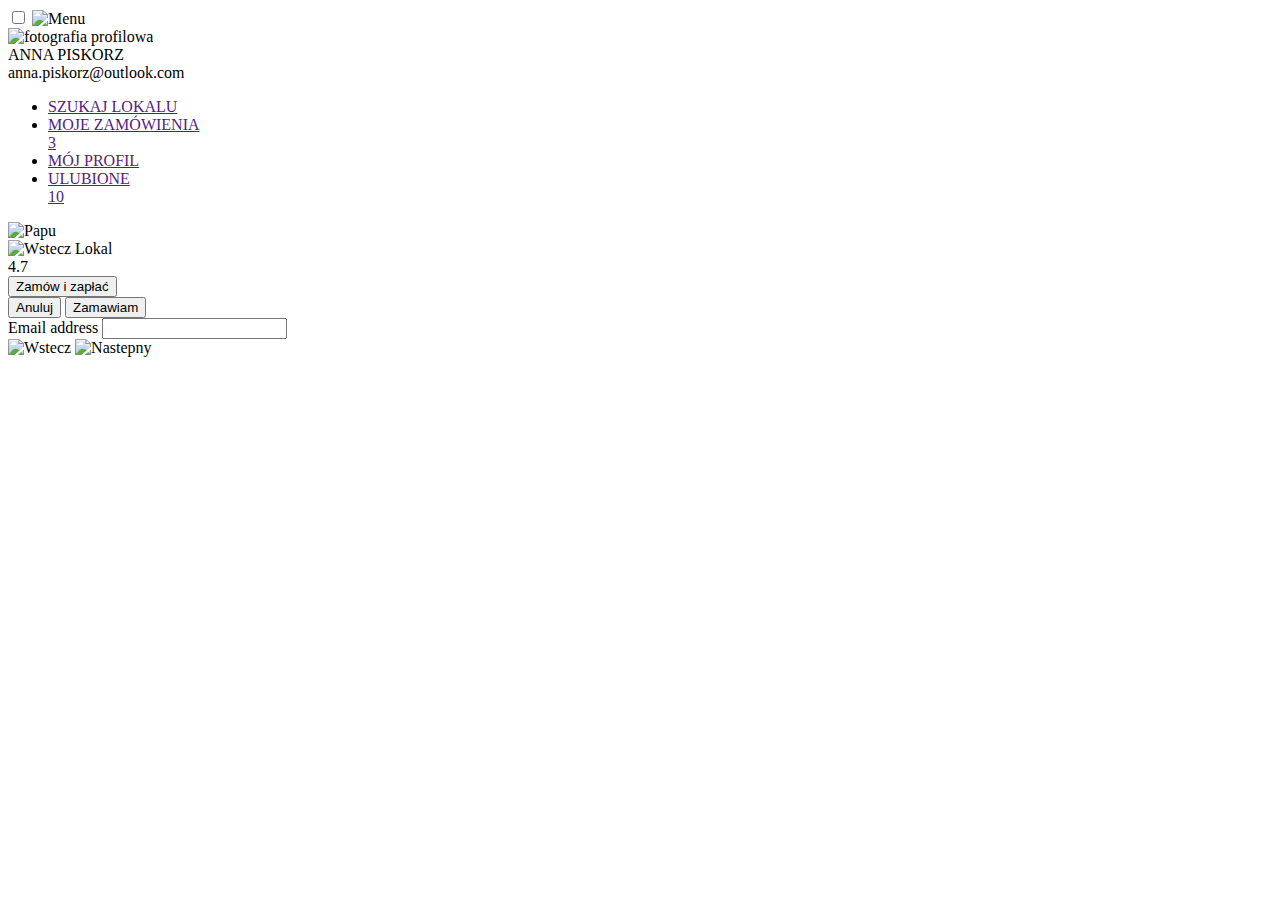
==== index.html @ 0d52116a "pusty index.html" ====
<!doctype html>
<html lang="pl">
<head>
	<meta charset="UTF-8">
	<title>Papu</title>
    <link rel="stylesheet" href="assets/css/reset.css">
    <link rel="stylesheet" href="assets/css/main.css">
    <script src="assets/js/script.js"></script> 
    <link href="https://fonts.googleapis.com/css?family=Roboto:300,300i,400,400i,700,700i&amp;subset=latin-ext" rel="stylesheet">
</head>
<body>
	<section class="bar">
   	  <div class="bar-top">
          
        <input type="checkbox" id="navigation" />
		<label class="navi" for="navigation">
			<img src="assets/img/burger-menu.svg" alt="Menu" class="menu"/>
		</label>

		<nav>
		   <div class="profile">
			<img src="assets/img/ania.jpg" alt="fotografia profilowa" class="img-circle" />
			<div class="profile-data">
				<div>ANNA PISKORZ</div>
				<div>anna.piskorz@outlook.com</div>
			</div>
		   </div>
			<ul>
				<li>
					<a href="">SZUKAJ LOKALU</a>
				</li>
				<li>
					<a href="">MOJE ZAMÓWIENIA <div class="rating-mini">3</div></a> 
				</li>
				<li>
					<a href="">MÓJ PROFIL</a>
				</li>
				<li>
					<a href="">ULUBIONE <div class="rating-mini">10</div></a>
				</li>
			</ul>
		</nav> 
		  
        <img src="assets/img/logo_papu.svg" alt="Papu" class="logo"/>           
        </div>
        <div class="bar-bottom">
        	<img src="assets/img/arrow-left.svg" alt="Wstecz" class="arrow-left"/> 
            <span class="title">Lokal</span>
        </div>
        
    </section>
    
    <section class="content">
        
        <div class="rating">4.7</div>
        <button class="button-yellow">Zamów i zapłać</button><br>
        <button class="button-black">Anuluj</button>
        <button class="button-yellow">Zamawiam</button><br>
        
        <div class="form-group">
   		 	<label>Email address</label>
    		<input type="text" class="form-control">
  		</div>
       
       <img src="assets/img/left.svg" alt="Wstecz" class="arrow"/> 
       
       <img src="assets/img/right.svg" alt="Nastepny" class="arrow"/> 
        
    </section>
    
</body>
</html>
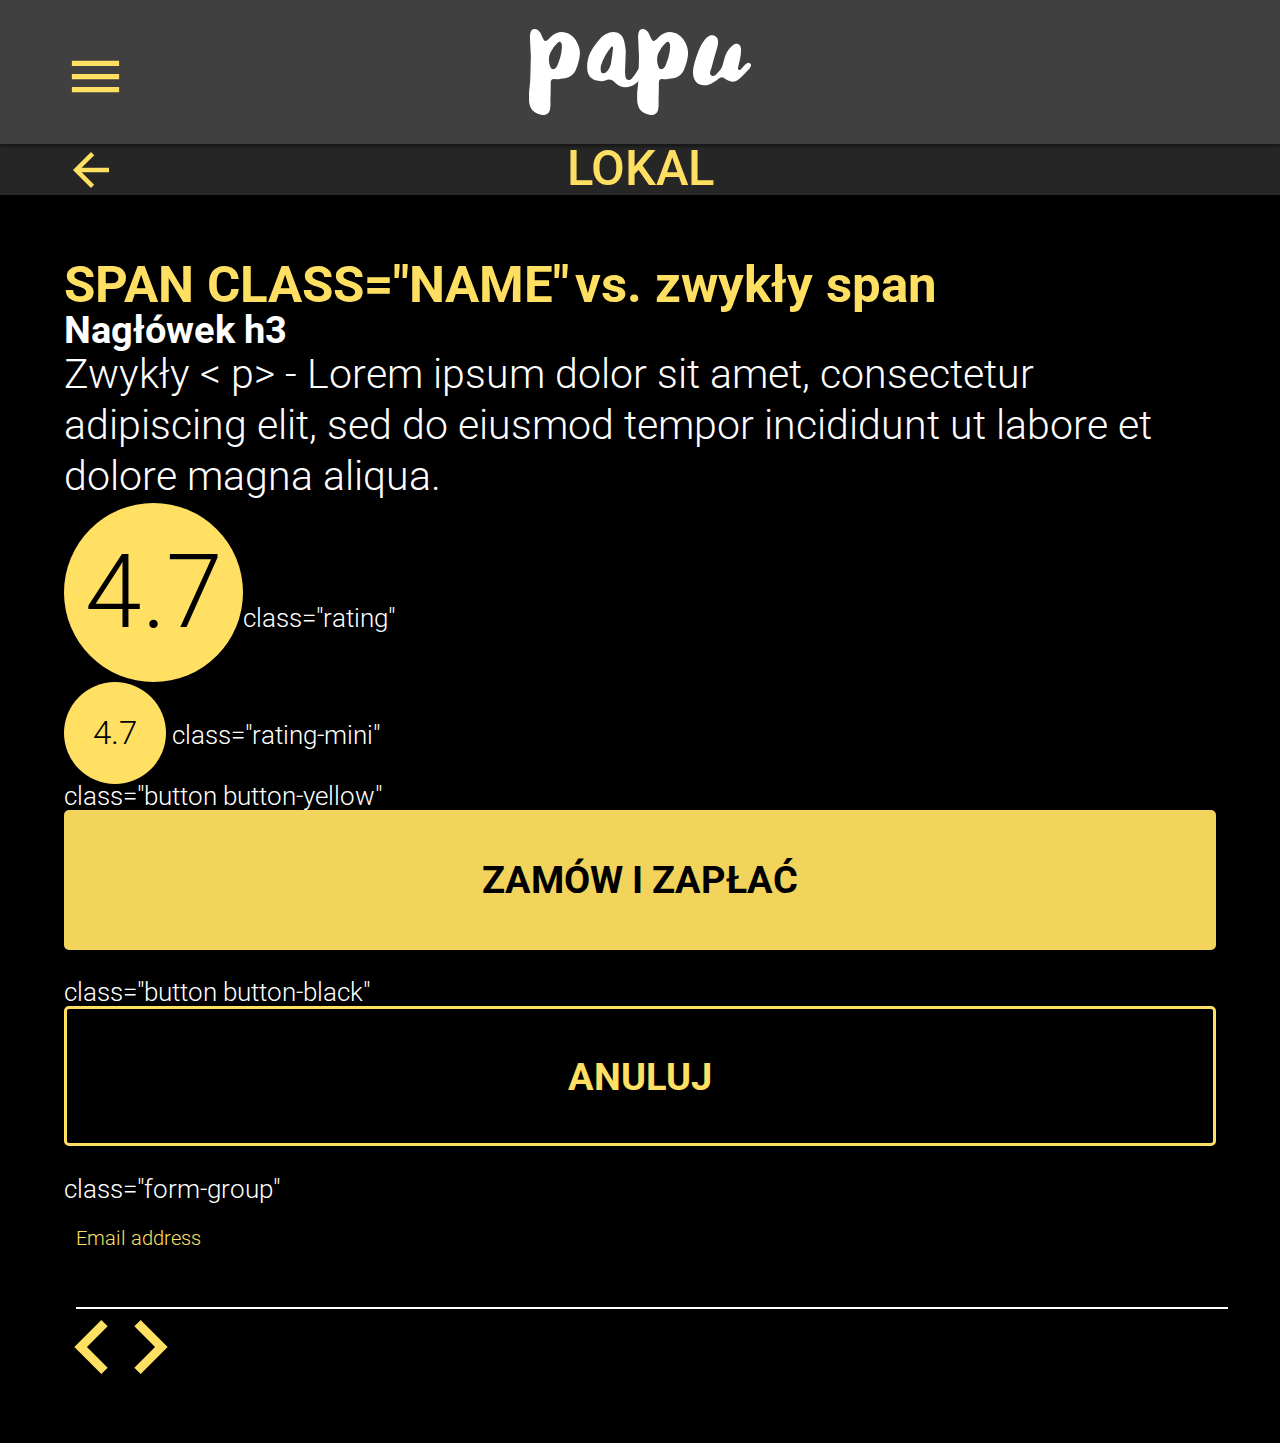
==== commit 2e297174: "Zmiana przycisków +/- w widoku dania" ====
--- a/index.html
+++ b/index.html
@@ -1,72 +1,86 @@
 <!doctype html>
 <html lang="pl">
+
 <head>
-	<meta charset="UTF-8">
-	<title>Papu</title>
+    <meta charset="UTF-8">
+    <title>Papu</title>
     <link rel="stylesheet" href="assets/css/reset.css">
     <link rel="stylesheet" href="assets/css/main.css">
-    <script src="assets/js/script.js"></script> 
+    <script src="assets/js/script.js"></script>
     <link href="https://fonts.googleapis.com/css?family=Roboto:300,300i,400,400i,700,700i&amp;subset=latin-ext" rel="stylesheet">
 </head>
+
 <body>
-	<section class="bar">
-   	  <div class="bar-top">
-          
-        <input type="checkbox" id="navigation" />
-		<label class="navi" for="navigation">
-			<img src="assets/img/burger-menu.svg" alt="Menu" class="menu"/>
-		</label>
-
-		<nav>
-		   <div class="profile">
-			<img src="assets/img/ania.jpg" alt="fotografia profilowa" class="img-circle" />
-			<div class="profile-data">
-				<div>ANNA PISKORZ</div>
-				<div>anna.piskorz@outlook.com</div>
-			</div>
-		   </div>
-			<ul>
-				<li>
-					<a href="">SZUKAJ LOKALU</a>
-				</li>
-				<li>
-					<a href="">MOJE ZAMÓWIENIA <div class="rating-mini">3</div></a> 
-				</li>
-				<li>
-					<a href="">MÓJ PROFIL</a>
-				</li>
-				<li>
-					<a href="">ULUBIONE <div class="rating-mini">10</div></a>
-				</li>
-			</ul>
-		</nav> 
-		  
-        <img src="assets/img/logo_papu.svg" alt="Papu" class="logo"/>           
+    <section class="bar">
+        <div class="bar-top">
+            <input type="checkbox" id="navigation" />
+            <label class="navi" for="navigation">
+                <img src="assets/img/burger-menu.svg" alt="Menu" class="menu" />
+            </label>
+            <nav>
+                <div class="profile">
+                    <img src="assets/img/ania.jpg" alt="fotografia profilowa" class="img-circle" />
+                    <div class="profile-data">
+                        <div><span class="name">Anna Piskorz</span></div>
+                        <div>anna.piskorz@outlook.com</div>
+                    </div>
+                </div>
+                <ul>
+                    <a href="">
+                        <li>
+                            Szukaj potrawy
+                        </li>
+                    </a>
+                    <a href="#">
+                        <li>
+                            Moje zamówienia
+                            <div class="rating-mini">3</div>
+                        </li>
+                    </a>
+                    <a href="">
+                        <li>
+                            Mój profil
+                        </li>
+                    </a>
+                    <a href="">
+                        <li>
+                            Ulubione
+                            <div class="rating-mini">10</div>
+                        </li>
+                    </a>
+                </ul>
+            </nav>
+            <img src="assets/img/logo_papu.svg" alt="Papu" class="logo" />
         </div>
         <div class="bar-bottom">
-        	<img src="assets/img/arrow-left.svg" alt="Wstecz" class="arrow-left"/> 
+            <img src="assets/img/arrow-left.svg" alt="Wstecz" class="arrow-left" />
             <span class="title">Lokal</span>
         </div>
-        
     </section>
-    
     <section class="content">
-        
-        <div class="rating">4.7</div>
-        <button class="button-yellow">Zamów i zapłać</button><br>
-        <button class="button-black">Anuluj</button>
-        <button class="button-yellow">Zamawiam</button><br>
-        
+        <span class="name">Span class="name"</span>
+        <span>vs. zwykły span</span>
+        <br>
+        <h3>Nagłówek h3</h3>
+        <p>Zwykły
+            < p> - Lorem ipsum dolor sit amet, consectetur adipiscing elit, sed do eiusmod tempor incididunt ut labore et dolore magna aliqua.</p>
+        <div class="rating">4.7</div>class="rating"
+        <br>
+        <div class="rating-mini">4.7</div> class="rating-mini"
+        <br> class="button button-yellow"
+        <button class="button button-yellow">Zamów i zapłać</button>
+        <br> class="button button-black"
+        <button class="button button-black">Anuluj</button>
+        <br> class="form-group"
+        <br>
+        <br>
         <div class="form-group">
-   		 	<label>Email address</label>
-    		<input type="text" class="form-control">
-  		</div>
-       
-       <img src="assets/img/left.svg" alt="Wstecz" class="arrow"/> 
-       
-       <img src="assets/img/right.svg" alt="Nastepny" class="arrow"/> 
-        
+            <label>Email address</label>
+            <input type="text" class="form-control">
+        </div>
+        <img src="assets/img/left.svg" alt="Wstecz" class="arrow" />
+        <img src="assets/img/right.svg" alt="Nastepny" class="arrow" />
     </section>
-    
 </body>
-</html>+
+</html>
--- a/assets/css/main.css
+++ b/assets/css/main.css
@@ -0,0 +1,280 @@
+html {
+    font-size: 160%;
+}
+
+body {
+    background-color: #000;
+    font-family: 'Roboto', sans-serif;
+    color: #fff;
+    font-weight: 300;
+}
+
+.yellow {
+    color: #ffe062;
+}
+
+.bar-top {
+    position: relative;
+    background-color: rgba(255, 255, 255, 0.25);
+    height: 16vh;
+    color: #fff;
+    box-shadow: 0px 3px 2px 0px rgba(0, 0, 0, 0.35);
+    padding: 0 5vw;
+    display: flex;
+    flex-direction: row;
+    align-items: center;
+    z-index: 999;
+}
+
+.bar-bottom {
+    background-color: rgba(255, 255, 255, 0.15);
+    color: #ffe062;
+    height: 5.7vh;
+    font-size: 1.3rem;
+    box-shadow: 0px 1px 2px 0px rgba(0, 0, 0, 0.35);
+    padding: 0 5vw;
+    display: flex;
+    flex-direction: row;
+    align-items: center;
+}
+
+.logo {
+    height: 60%;
+    margin: auto;
+}
+
+.arrow-left {
+    height: 6vh;
+    cursor: pointer;
+    position: absolute;
+}
+
+.arrow {
+    height: 6vh;
+}
+
+.menu {
+    height: 7vh;
+    margin: 0;
+    cursor: pointer;
+    position: fixed;
+    left: 5%;
+    z-index: 999;
+}
+
+.title {
+    margin: auto;
+    text-transform: uppercase;
+    font-size: 1.9rem;
+    font-weight: 500;
+}
+
+.rating {
+    width: 14vw;
+    height: 14vw;
+    border-radius: 50%;
+    max-width: 200px;
+    max-height: 200px;
+    background: #ffe062;
+    color: #000;
+    font-size: 300%;
+    text-align: center;
+    line-height: 14vw;
+    font-size: 8vw;
+    display: inline-block;
+}
+
+.rating-mini {
+    width: 8vw;
+    height: 8vw;
+    border-radius: 50%;
+    max-width: 200px;
+    background: #ffe062;
+    color: #000;
+    text-align: center;
+    line-height: 8vw;
+    font-size: 1.3rem;
+    display: inline-block;
+}
+
+.short {
+    width: 45vw;
+}
+
+.long {
+    width: 91vw;
+}
+
+.button {
+    border-radius: 5px;
+    box-shadow: 1px 3px 5px 0px rgba(0, 0, 0, 0.35);
+    text-transform: uppercase;
+    font-weight: bold;
+    font-family: 'Roboto';
+    font-size: 1.1rem;
+    text-align: center;
+    white-space: nowrap;
+    vertical-align: middle;
+    cursor: pointer;
+    width: 100%;
+    margin-bottom: 1.2rem;
+    font-size: 1.5rem;
+    height: 140px;
+}
+
+.button-yellow {
+    background-color: rgba(255, 223, 98, 0.95);
+    color: #000;
+    border: none;
+}
+
+.button-black {
+    background-color: #000;
+    color: #ffe062;
+    border: 3px solid #ffe062;
+}
+
+.content {
+    padding: 5vw 5vw;
+}
+
+nav {
+    z-index: 100;
+    position: fixed;
+    top: 0;
+    left: 0;
+    width: 80%;
+    margin: 0 0 0 -80%;
+    -moz-transition: all 200ms ease-in;
+    -webkit-transition: all 200ms ease-in;
+    -o-transition: all 200ms ease-in;
+    transition: all 200ms ease-in;
+}
+
+nav ul {
+    padding: 0;
+    margin: 0;
+    list-style: none;
+    overflow: hidden;
+    background-image: url(../img/menu-bg.jpg);
+    background-size: cover;
+    background-repeat: no-repeat;
+}
+
+nav li {
+    text-transform: uppercase;
+    font-size: 1.3rem;
+    font-weight: 300;
+    color: #fff;
+    margin: 0;
+    width: 100%;
+    display: flex;
+    align-items: center;
+    justify-content: space-between;
+}
+
+nav a {
+    text-decoration: none;
+    display: block;
+    padding: 5%;
+    letter-spacing: 2px;
+}
+
+nav a:hover {
+    background: #000;
+}
+
+.navi {
+    position: fixed;
+    top: 5%;
+    left: 5%;
+    -moz-transition: all 200ms ease-in;
+    -webkit-transition: all 200ms ease-in;
+    -o-transition: all 200ms ease-in;
+    transition: all 200ms ease-in;
+    z-index: 500;
+}
+
+input[type="checkbox"] {
+    display: none;
+}
+
+input[type="checkbox"]:checked ~ nav {
+    margin: 0;
+}
+
+input[type="checkbox"]:checked ~ label {
+    left: 83%;
+}
+
+input[type="checkbox"]:checked ~ section {
+    -webkit-transform: translate3d(80%, 0, 0);
+    -moz-transform: translate3d(80%, 0, 0);
+    -o-transform: translate3d(80%, 0, 0);
+    transform: translate3d(80%, 0, 0);
+}
+
+.profile {
+    height: 16vh;
+    background-image: url(../img/profile-bg.jpg);
+    background-size: cover;
+    background-repeat: no-repeat;
+    padding-right: 2rem;
+    display: flex;
+    justify-content: flex-end;
+    align-items: center;
+}
+
+.img-circle {
+    border-radius: 50%;
+    height: 50%;
+}
+
+.profile-data {
+    padding-left: 1.3rem;
+    font-size: 1rem;
+}
+
+.form-group label {
+    display: block;
+    font-size: .8rem;
+    margin: 0 1% 0 1%;
+    color: #ffe062;
+}
+
+.form-group input {
+    padding: 7px 0px;
+    font-family: 'Roboto';
+    font-size: 1.1rem;
+    margin: 1%;
+    width: 100%;
+    background-color: transparent;
+    border-bottom: 2px solid #fff;
+    color: #fff;
+}
+
+
+/*----------------typografia--------------------*/
+
+span {
+    font-family: Roboto;
+    color: #ffdf62;
+    font-size: 2rem;
+    font-weight: 700;
+}
+
+span.name {
+    text-align: left;
+    text-transform: uppercase;
+}
+
+p {
+    font-size: 1.6rem;
+    font-weight: 300;
+    line-height: 2rem;
+}
+
+h3 {
+    font-size: 1.5rem;
+    font-weight: 700;
+}
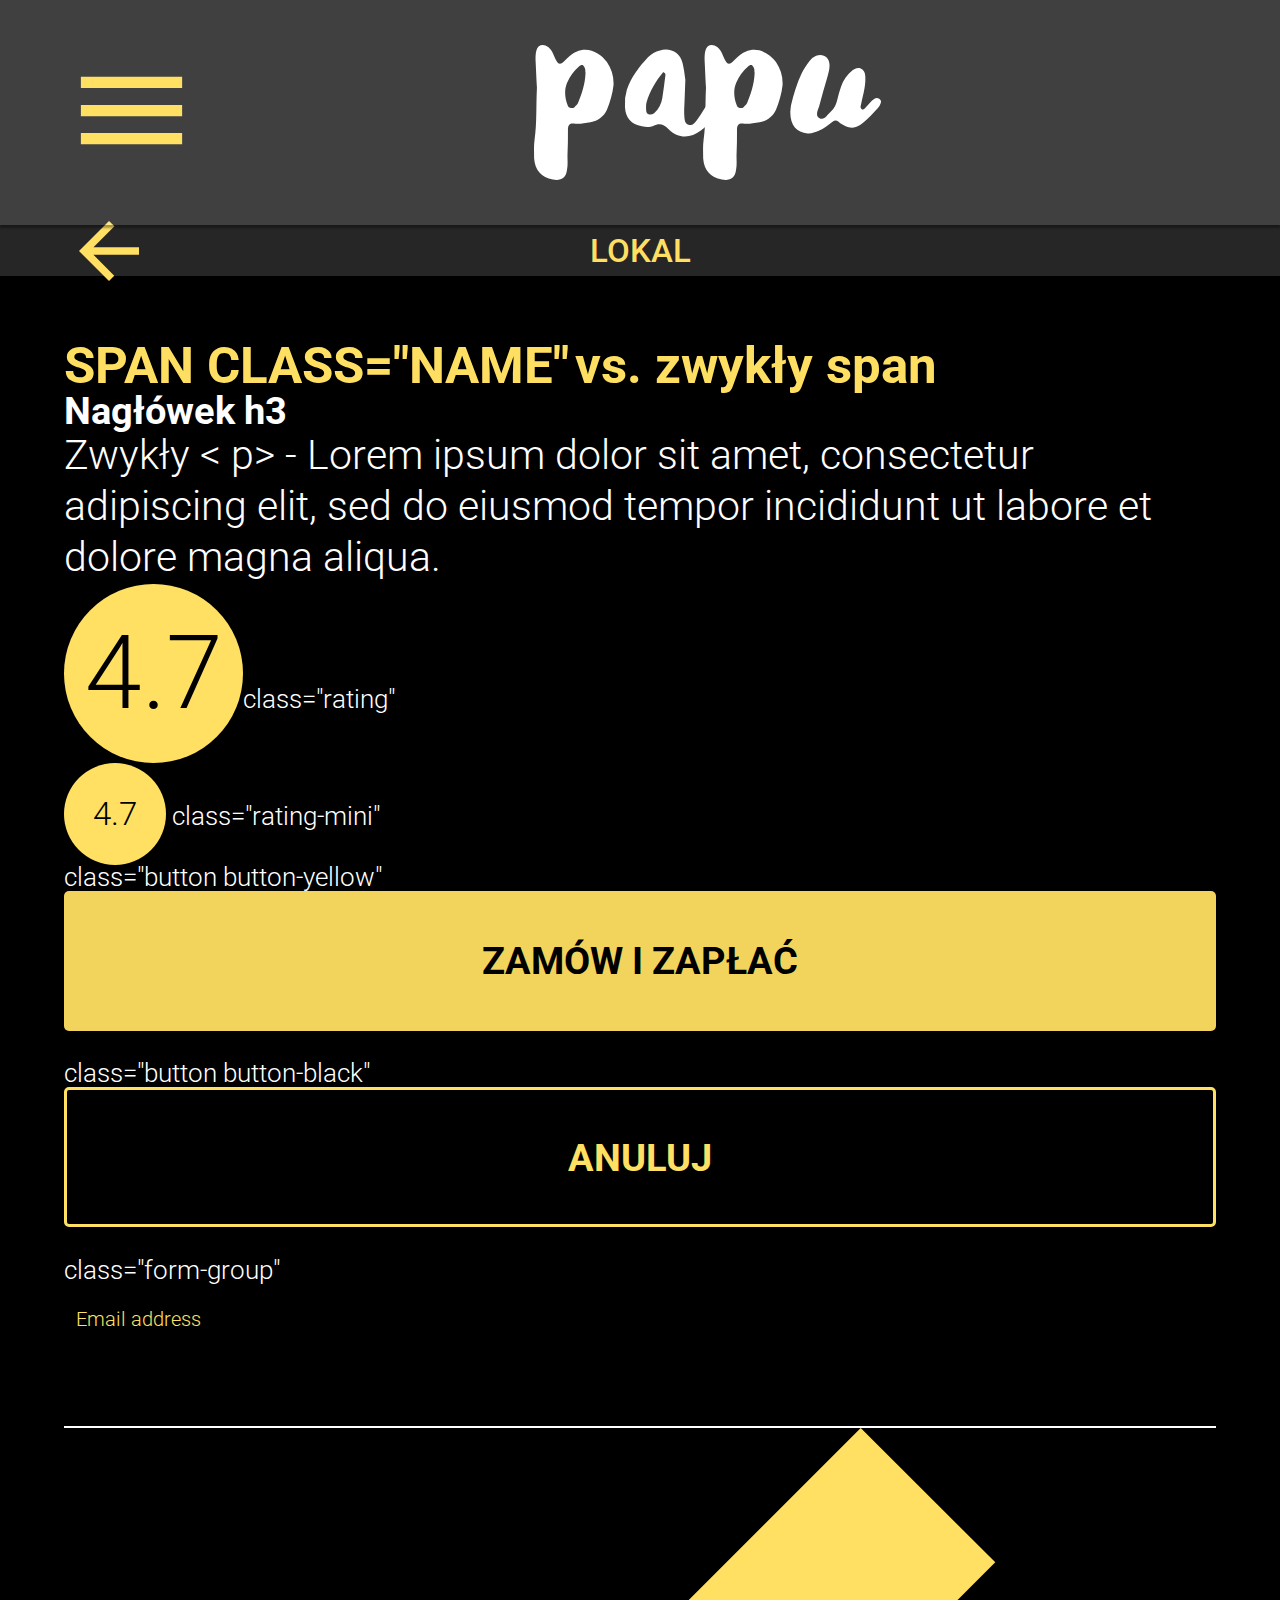
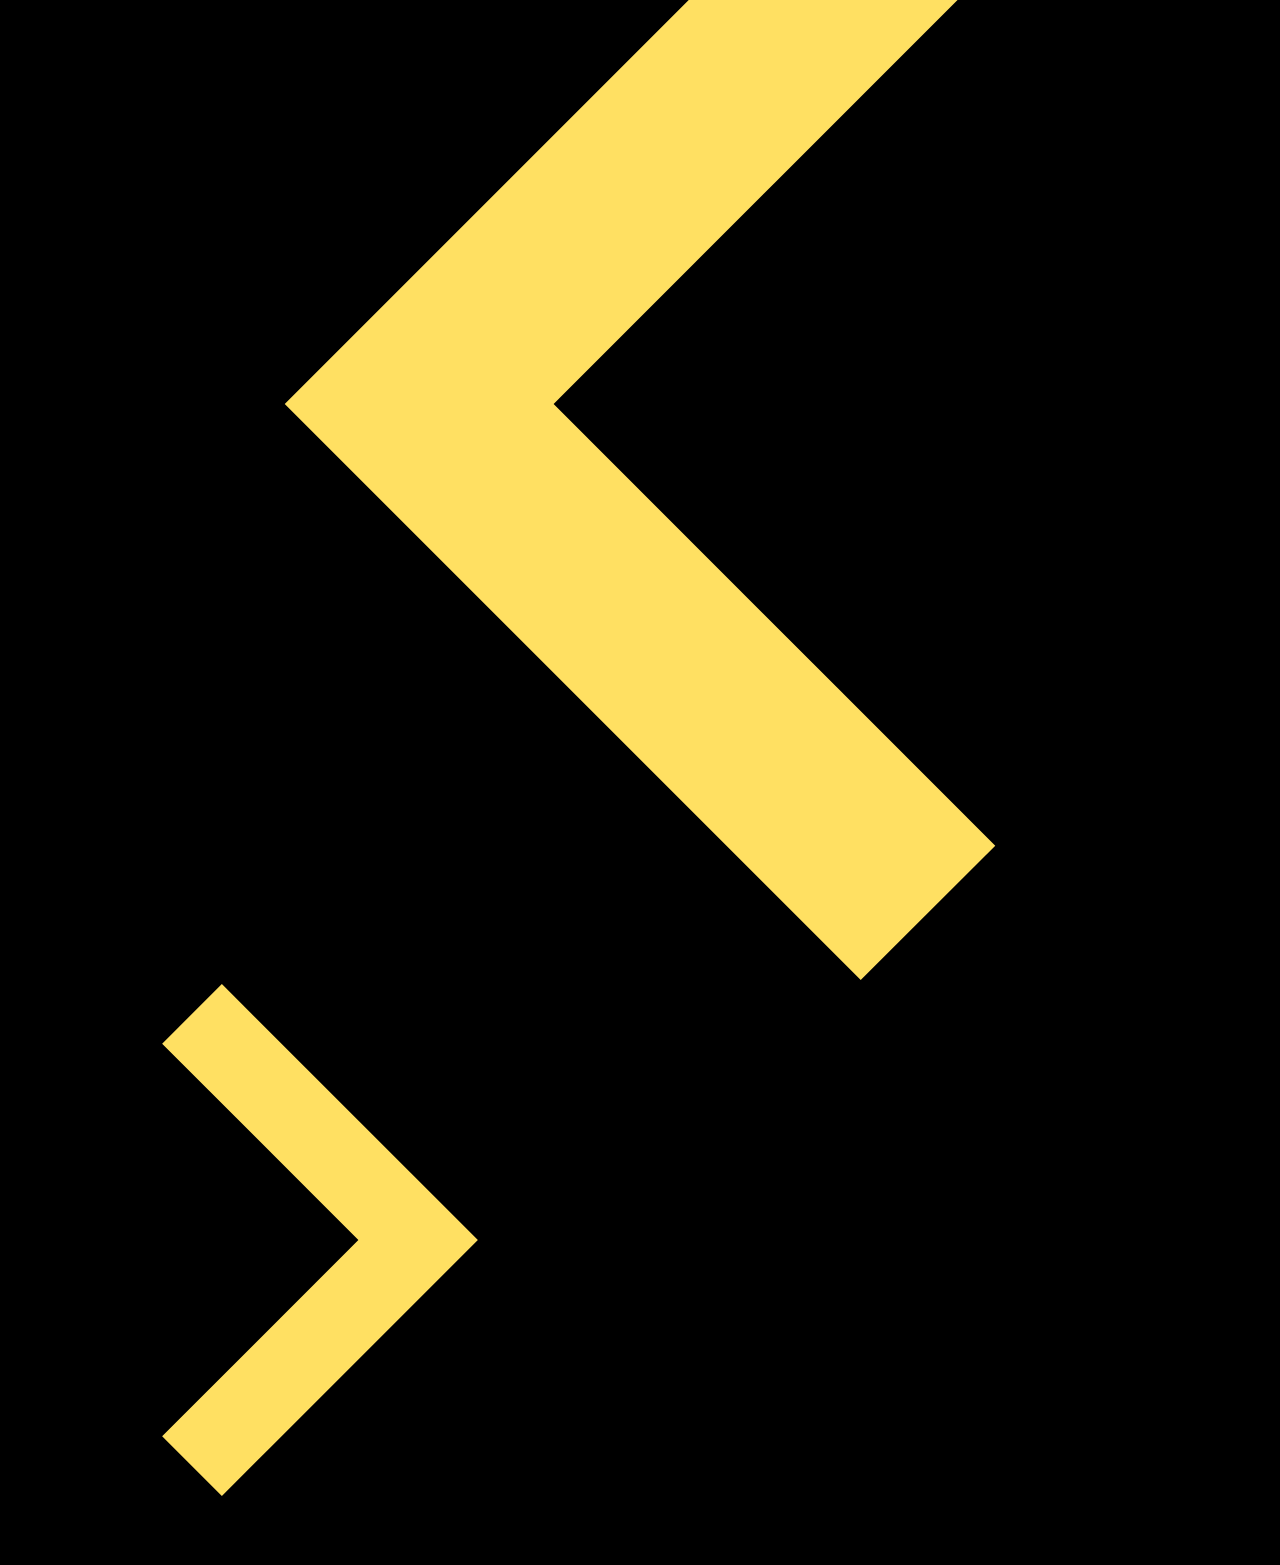
==== commit d2d51b88: "animacja hamburgera, wysuwane menu do końca strony" ====
--- a/index.html
+++ b/index.html
@@ -81,6 +81,8 @@
         <img src="assets/img/left.svg" alt="Wstecz" class="arrow" />
         <img src="assets/img/right.svg" alt="Nastepny" class="arrow" />
     </section>
+    <script src="https://ajax.googleapis.com/ajax/libs/jquery/3.1.1/jquery.min.js"></script>
+    <script src="assets/js/script.js"></script>
 </body>
 
 </html>
--- a/assets/css/main.css
+++ b/assets/css/main.css
@@ -1,3 +1,9 @@
+/* IMPORT STYLESHEETS */
+
+@import "rs.css";
+
+/* STYLE */
+
 html {
     font-size: 160%;
 }
@@ -13,7 +19,7 @@
     color: #ffe062;
 }
 
-.bar-top {
+div.bar-top {
     position: relative;
     background-color: rgba(255, 255, 255, 0.25);
     height: 16vh;
@@ -26,10 +32,11 @@
     z-index: 999;
 }
 
-.bar-bottom {
+div.bar-bottom {
     background-color: rgba(255, 255, 255, 0.15);
     color: #ffe062;
     height: 5.7vh;
+    min-height: 2rem;
     font-size: 1.3rem;
     box-shadow: 0px 1px 2px 0px rgba(0, 0, 0, 0.35);
     padding: 0 5vw;
@@ -38,35 +45,119 @@
     align-items: center;
 }
 
-.logo {
+img.logo {
     height: 60%;
     margin: auto;
 }
 
-.arrow-left {
-    height: 6vh;
+img.arrow-left {
+    height: 5%;
     cursor: pointer;
     position: absolute;
 }
 
-.arrow {
-    height: 6vh;
-}
-
-.menu {
+img.menu {
     height: 7vh;
     margin: 0;
     cursor: pointer;
-    position: fixed;
     left: 5%;
     z-index: 999;
 }
 
-.title {
+
+/* animacja hamburgera */
+
+div.menu {
+    width: 70px;
+    height: 51px;
+    position: relative;
+    margin: 1rem auto;
+    -webkit-transform: rotate(0deg);
+    -moz-transform: rotate(0deg);
+    -o-transform: rotate(0deg);
+    transform: rotate(0deg);
+    -webkit-transition: .5s ease-in-out;
+    -moz-transition: .5s ease-in-out;
+    -o-transition: .5s ease-in-out;
+    transition: .5s ease-in-out;
+    cursor: pointer;
+}
+
+div.menu span {
+    display: block;
+    position: absolute;
+    height: 10px;
+    width: 100%;
+    background: #ffe062;
+    opacity: 1;
+    left: 0;
+    -webkit-transform: rotate(0deg);
+    -moz-transform: rotate(0deg);
+    -o-transform: rotate(0deg);
+    transform: rotate(0deg);
+    -webkit-transition: .25s ease-in-out;
+    -moz-transition: .25s ease-in-out;
+    -o-transition: .25s ease-in-out;
+    transition: .25s ease-in-out;
+}
+
+div.menu span:nth-child(1) {
+    top: 0px;
+}
+
+div.menu span:nth-child(2) {
+    top: 20px;
+}
+
+div.menu span:nth-child(3) {
+    top: 41px;
+}
+
+div.menu.open span:nth-child(1) {
+    top: 18px;
+    -webkit-transform: rotate(135deg);
+    -moz-transform: rotate(135deg);
+    -o-transform: rotate(135deg);
+    transform: rotate(135deg);
+}
+
+div.menu.open span:nth-child(2) {
+    opacity: 0;
+    left: -60px;
+}
+
+div.menu.open span:nth-child(3) {
+    top: 18px;
+    -webkit-transform: rotate(-135deg);
+    -moz-transform: rotate(-135deg);
+    -o-transform: rotate(-135deg);
+    transform: rotate(-135deg);
+}
+
+
+/* koniec animacji hamburgera */
+
+span.title {
     margin: auto;
     text-transform: uppercase;
     font-size: 1.9rem;
     font-weight: 500;
+}
+
+@media only screen and (orientation: landscape) {
+    span.title {
+        font-size: 1.3rem;
+    }
+    div.bar-top,
+    div.profile {
+        height: 25vh;
+    }
+    img.menu {
+        height: 15vh;
+    }
+    img.arrow-left {
+        height: 10%;
+    }
 }
 
 .rating {
@@ -105,7 +196,7 @@
     width: 91vw;
 }
 
-.button {
+button.button {
     border-radius: 5px;
     box-shadow: 1px 3px 5px 0px rgba(0, 0, 0, 0.35);
     text-transform: uppercase;
@@ -122,25 +213,29 @@
     height: 140px;
 }
 
-.button-yellow {
+button.button-yellow {
     background-color: rgba(255, 223, 98, 0.95);
     color: #000;
     border: none;
 }
 
-.button-black {
+button.button-black {
     background-color: #000;
     color: #ffe062;
     border: 3px solid #ffe062;
 }
 
-.content {
+button.short {
+    width: 48%;
+}
+
+section.content {
     padding: 5vw 5vw;
 }
 
 nav {
     z-index: 100;
-    position: fixed;
+    position: absolute;
     top: 0;
     left: 0;
     width: 80%;
@@ -149,6 +244,9 @@
     -webkit-transition: all 200ms ease-in;
     -o-transition: all 200ms ease-in;
     transition: all 200ms ease-in;
+    background-image: url(../img/menu-bg.jpg);
+    background-size: cover;
+    background-repeat: repeat-y;
 }
 
 nav ul {
@@ -156,9 +254,6 @@
     margin: 0;
     list-style: none;
     overflow: hidden;
-    background-image: url(../img/menu-bg.jpg);
-    background-size: cover;
-    background-repeat: no-repeat;
 }
 
 nav li {
@@ -185,9 +280,10 @@
 }
 
 .navi {
-    position: fixed;
-    top: 5%;
-    left: 5%;
+    /*position: fixed;
+top: 5%;
+left: 5%;
+*/
     -moz-transition: all 200ms ease-in;
     -webkit-transition: all 200ms ease-in;
     -o-transition: all 200ms ease-in;
@@ -195,19 +291,19 @@
     z-index: 500;
 }
 
-input[type="checkbox"] {
+.bar-top input[type="checkbox"] {
     display: none;
 }
 
-input[type="checkbox"]:checked ~ nav {
+.bar-top input[type="checkbox"]:checked ~ nav {
     margin: 0;
 }
 
-input[type="checkbox"]:checked ~ label {
+.bar-top input[type="checkbox"]:checked ~ label {
     left: 83%;
 }
 
-input[type="checkbox"]:checked ~ section {
+.bar-top input[type="checkbox"]:checked ~ section {
     -webkit-transform: translate3d(80%, 0, 0);
     -moz-transform: translate3d(80%, 0, 0);
     -o-transform: translate3d(80%, 0, 0);
@@ -242,22 +338,21 @@
     color: #ffe062;
 }
 
-.form-group input {
-    padding: 7px 0px;
+.form-group input[type="text"] {
+    padding: 1rem 0;
     font-family: 'Roboto';
-    font-size: 1.1rem;
-    margin: 1%;
+    font-size: 1.5rem;
     width: 100%;
     background-color: transparent;
     border-bottom: 2px solid #fff;
     color: #fff;
+    outline: 0px;
 }
 
 
 /*----------------typografia--------------------*/
 
 span {
-    font-family: Roboto;
     color: #ffdf62;
     font-size: 2rem;
     font-weight: 700;
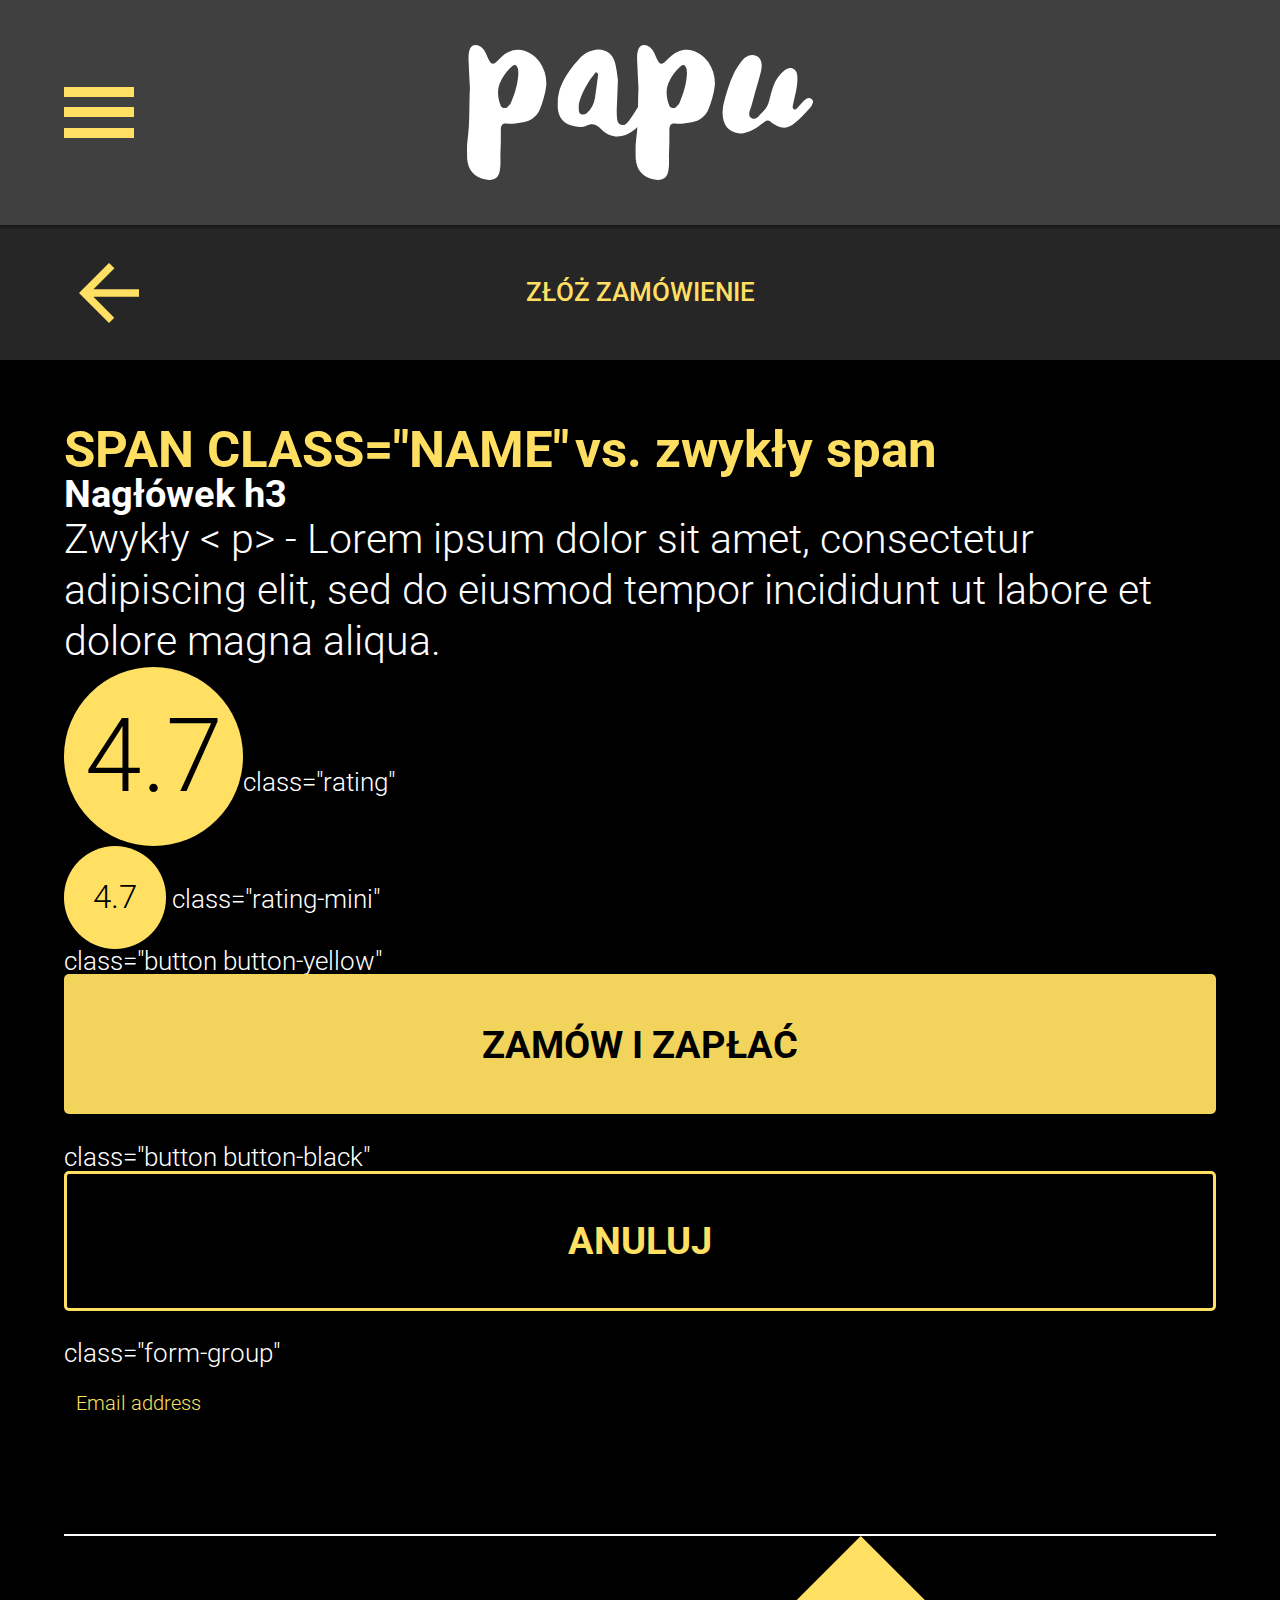
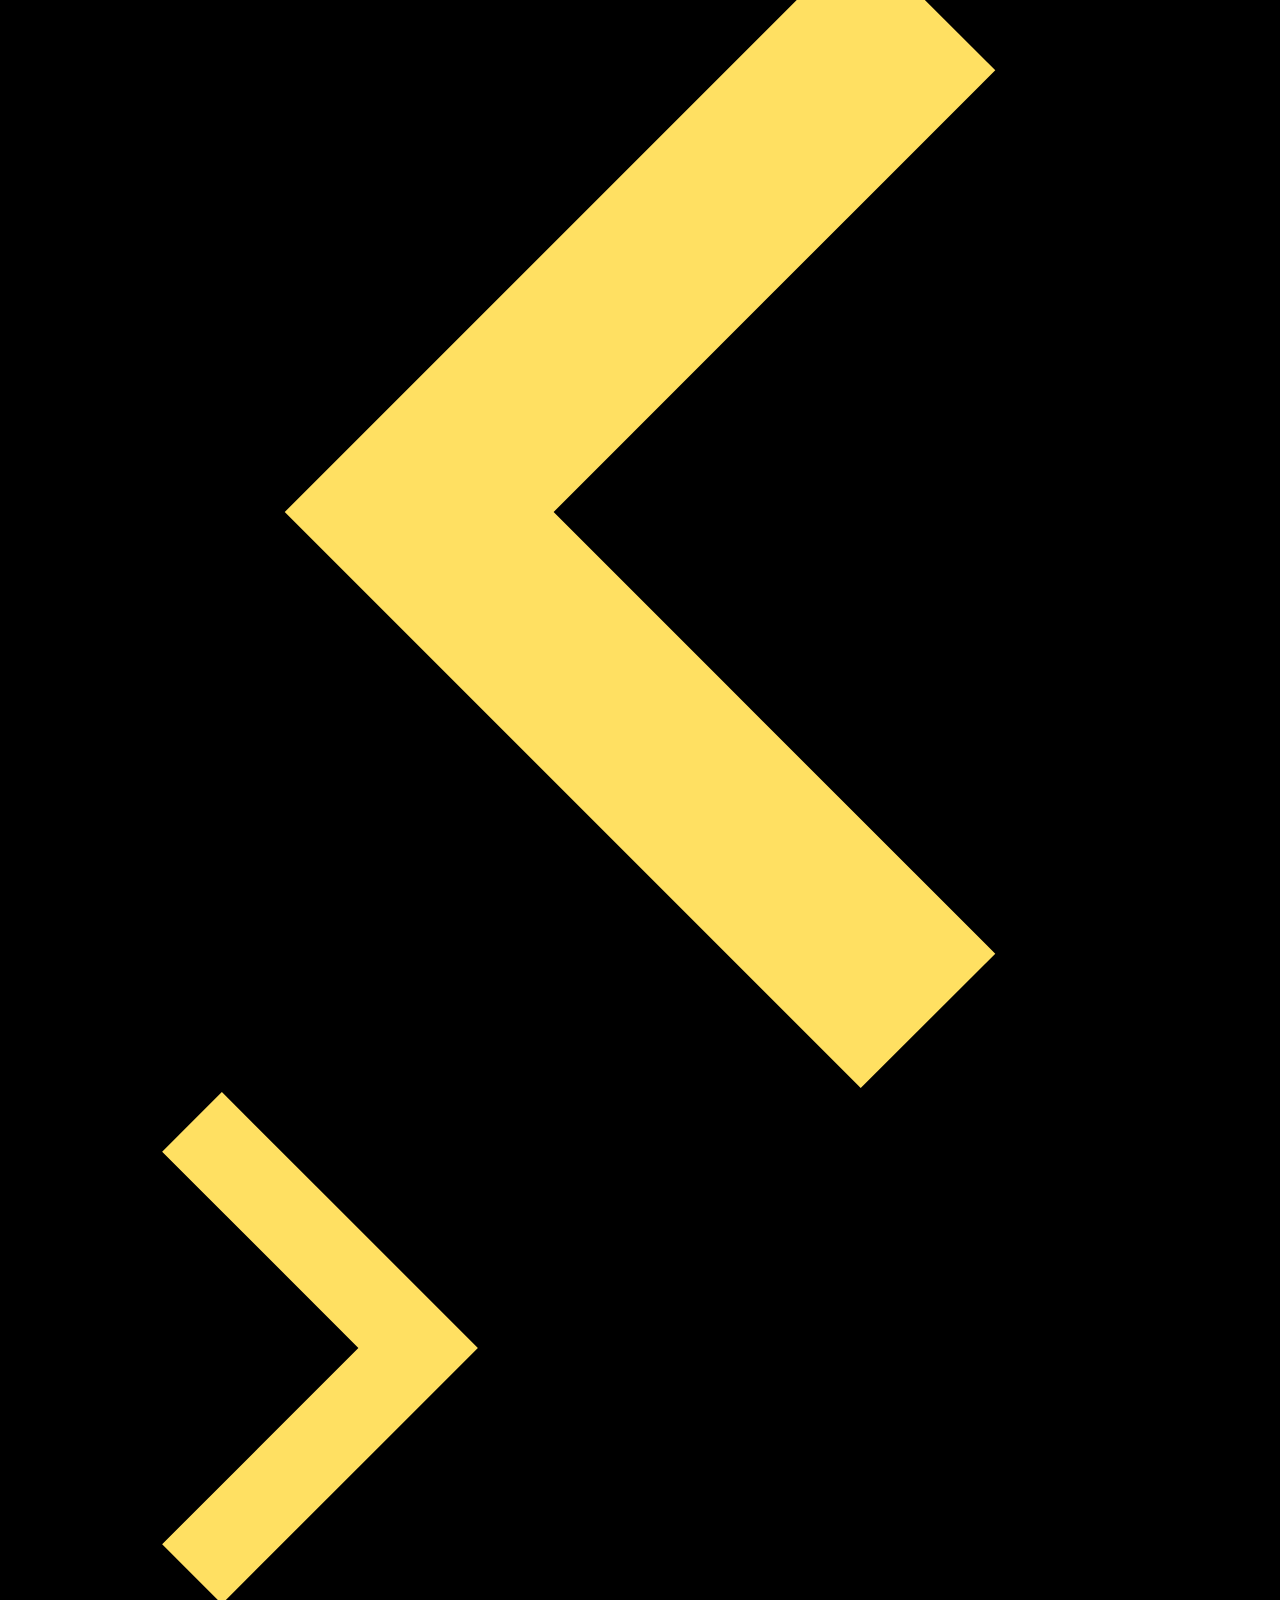
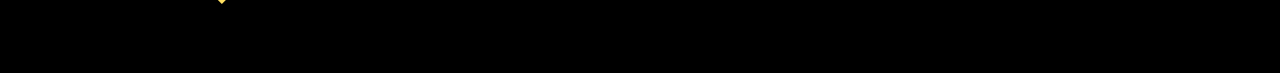
==== commit 56402e36: "poprawa pozycjonowania loga i hamburgera" ====
--- a/index.html
+++ b/index.html
@@ -13,10 +13,11 @@
 <body>
     <section class="bar">
         <div class="bar-top">
-            <input type="checkbox" id="navigation" />
-            <label class="navi" for="navigation">
-                <img src="assets/img/burger-menu.svg" alt="Menu" class="menu" />
-            </label>
+            <div class="menu">
+                <span></span>
+                <span></span>
+                <span></span>
+            </div>
             <nav>
                 <div class="profile">
                     <img src="assets/img/ania.jpg" alt="fotografia profilowa" class="img-circle" />
@@ -54,7 +55,7 @@
         </div>
         <div class="bar-bottom">
             <img src="assets/img/arrow-left.svg" alt="Wstecz" class="arrow-left" />
-            <span class="title">Lokal</span>
+            <span class="title">Złóż zamówienie</span>
         </div>
     </section>
     <section class="content">
--- a/assets/css/main.css
+++ b/assets/css/main.css
@@ -29,6 +29,7 @@
     display: flex;
     flex-direction: row;
     align-items: center;
+    align-content: center;
     z-index: 999;
 }
 
@@ -56,22 +57,14 @@
     position: absolute;
 }
 
-img.menu {
-    height: 7vh;
-    margin: 0;
-    cursor: pointer;
-    left: 5%;
-    z-index: 999;
-}
-
-
-/* animacja hamburgera */
+
+/* hamburger & animacja hamburgera */
 
 div.menu {
     width: 70px;
     height: 51px;
-    position: relative;
-    margin: 1rem auto;
+    position: absolute;
+    margin: auto auto;
     -webkit-transform: rotate(0deg);
     -moz-transform: rotate(0deg);
     -o-transform: rotate(0deg);
@@ -81,6 +74,7 @@
     -o-transition: .5s ease-in-out;
     transition: .5s ease-in-out;
     cursor: pointer;
+    z-index: 999999;
 }
 
 div.menu span {
@@ -140,17 +134,20 @@
 span.title {
     margin: auto;
     text-transform: uppercase;
-    font-size: 1.9rem;
+    font-size: 1.4rem;
     font-weight: 500;
 }
 
 @media only screen and (orientation: landscape) {
     span.title {
-        font-size: 1.3rem;
+        font-size: 1rem;
     }
     div.bar-top,
     div.profile {
         height: 25vh;
+    }
+    div.bar-bottom {
+        height: 15vh;
     }
     img.menu {
         height: 15vh;
@@ -280,9 +277,9 @@
 }
 
 .navi {
-    /*position: fixed;
-top: 5%;
-left: 5%;
+    /*  position: relative;
+  top: 0%;
+  left: 5%;
 */
     -moz-transition: all 200ms ease-in;
     -webkit-transition: all 200ms ease-in;
@@ -291,19 +288,19 @@
     z-index: 500;
 }
 
-.bar-top input[type="checkbox"] {
+.bar-top {
     display: none;
 }
 
-.bar-top input[type="checkbox"]:checked ~ nav {
+.bar-top nav.active {
     margin: 0;
 }
 
-.bar-top input[type="checkbox"]:checked ~ label {
+.bar-top label.active {
     left: 83%;
 }
 
-.bar-top input[type="checkbox"]:checked ~ section {
+.bar-top section.active {
     -webkit-transform: translate3d(80%, 0, 0);
     -moz-transform: translate3d(80%, 0, 0);
     -o-transform: translate3d(80%, 0, 0);
@@ -339,9 +336,9 @@
 }
 
 .form-group input[type="text"] {
-    padding: 1rem 0;
+    padding: 1.3rem 0;
     font-family: 'Roboto';
-    font-size: 1.5rem;
+    font-size: 1.8rem;
     width: 100%;
     background-color: transparent;
     border-bottom: 2px solid #fff;
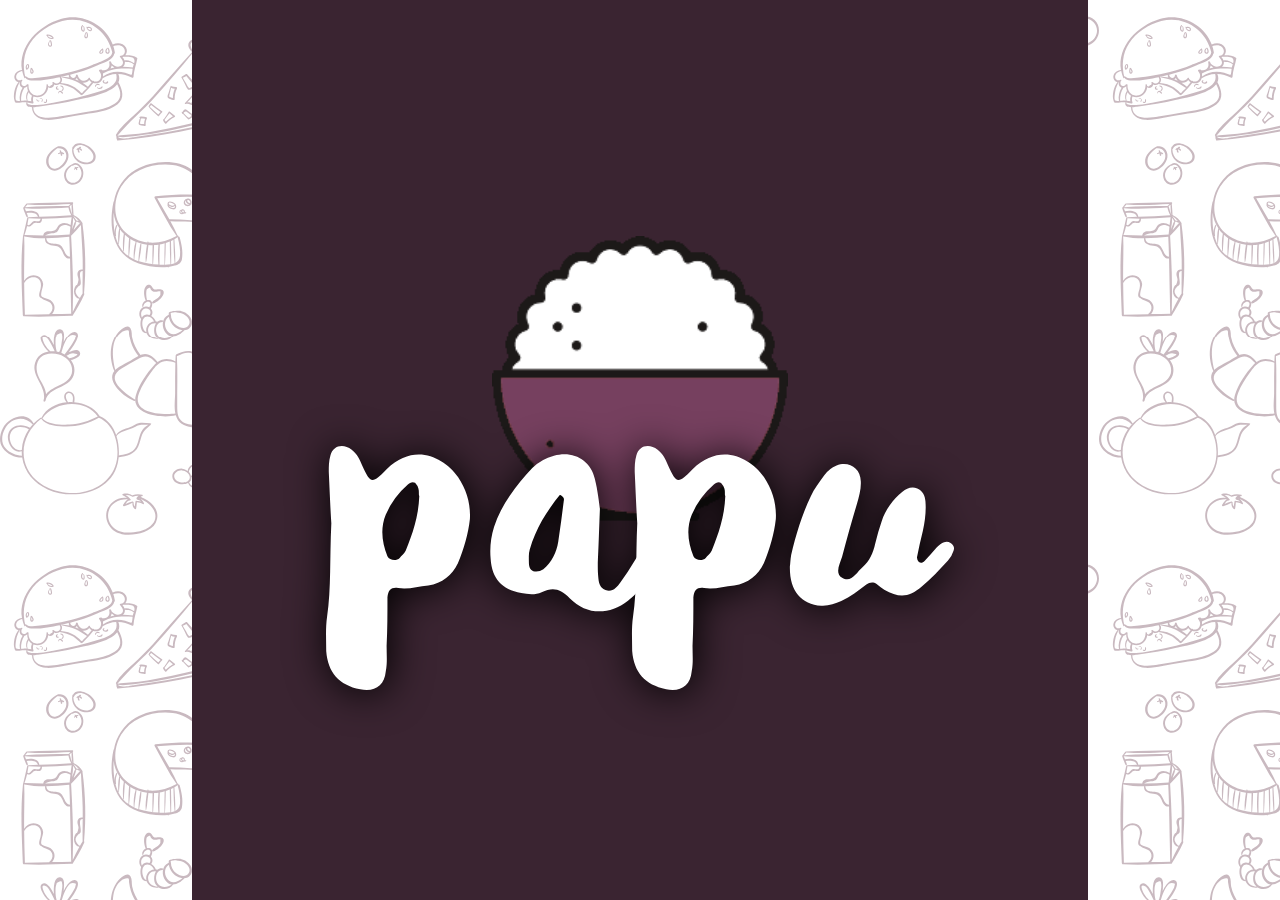
==== commit d6cf984e: "dodanie strony głównej index.html poprawki linków" ====
--- a/index.html
+++ b/index.html
@@ -4,86 +4,24 @@
 <head>
     <meta charset="UTF-8">
     <title>Papu</title>
+    <link href="https://fonts.googleapis.com/css?family=Signika+Negative:400,700" rel="stylesheet">
     <link rel="stylesheet" href="assets/css/reset.css">
     <link rel="stylesheet" href="assets/css/main.css">
-    <script src="assets/js/script.js"></script>
+    <link rel="stylesheet" href="assets/css/order.css">
     <link href="https://fonts.googleapis.com/css?family=Roboto:300,300i,400,400i,700,700i&amp;subset=latin-ext" rel="stylesheet">
 </head>
 
 <body>
-    <section class="bar">
-        <div class="bar-top">
-            <div class="menu">
-                <span></span>
-                <span></span>
-                <span></span>
+    <section class="entry-bg ">
+        <div class="enter">
+            <div class="papu entry-logo">
+                <img src="assets/img/rice-big.gif" class="entry-rice" alt="Papu">
+                <img src="assets/img/logo_papu.svg" alt="Papu" class="entry-papu" />
             </div>
-            <nav>
-                <div class="profile">
-                    <img src="assets/img/ania.jpg" alt="fotografia profilowa" class="img-circle" />
-                    <div class="profile-data">
-                        <div><span class="name">Anna Piskorz</span></div>
-                        <div>anna.piskorz@outlook.com</div>
-                    </div>
-                </div>
-                <ul>
-                    <a href="">
-                        <li>
-                            Szukaj potrawy
-                        </li>
-                    </a>
-                    <a href="#">
-                        <li>
-                            Moje zamówienia
-                            <div class="rating-mini">3</div>
-                        </li>
-                    </a>
-                    <a href="">
-                        <li>
-                            Mój profil
-                        </li>
-                    </a>
-                    <a href="">
-                        <li>
-                            Ulubione
-                            <div class="rating-mini">10</div>
-                        </li>
-                    </a>
-                </ul>
-            </nav>
-            <img src="assets/img/logo_papu.svg" alt="Papu" class="logo" />
-        </div>
-        <div class="bar-bottom">
-            <img src="assets/img/arrow-left.svg" alt="Wstecz" class="arrow-left" />
-            <span class="title">Złóż zamówienie</span>
         </div>
     </section>
-    <section class="content">
-        <span class="name">Span class="name"</span>
-        <span>vs. zwykły span</span>
-        <br>
-        <h3>Nagłówek h3</h3>
-        <p>Zwykły
-            < p> - Lorem ipsum dolor sit amet, consectetur adipiscing elit, sed do eiusmod tempor incididunt ut labore et dolore magna aliqua.</p>
-        <div class="rating">4.7</div>class="rating"
-        <br>
-        <div class="rating-mini">4.7</div> class="rating-mini"
-        <br> class="button button-yellow"
-        <button class="button button-yellow">Zamów i zapłać</button>
-        <br> class="button button-black"
-        <button class="button button-black">Anuluj</button>
-        <br> class="form-group"
-        <br>
-        <br>
-        <div class="form-group">
-            <label>Email address</label>
-            <input type="text" class="form-control">
-        </div>
-        <img src="assets/img/left.svg" alt="Wstecz" class="arrow" />
-        <img src="assets/img/right.svg" alt="Nastepny" class="arrow" />
-    </section>
-    <script src="https://ajax.googleapis.com/ajax/libs/jquery/3.1.1/jquery.min.js"></script>
-    <script src="assets/js/script.js"></script>
+    <script src="https://ajax.googleapis.com/ajax/libs/jquery/3.1.1/jquery.min.js "></script>
+    <script src="assets/js/entry.js "></script>
 </body>
 
 </html>
--- a/assets/css/main.css
+++ b/assets/css/main.css
@@ -1,7 +1,3 @@
-/* IMPORT STYLESHEETS */
-
-@import "rs.css";
-
 /* STYLE */
 
 html {
@@ -9,19 +5,17 @@
 }
 
 body {
-    background-color: #000;
-    font-family: 'Roboto', sans-serif;
-    color: #fff;
-    font-weight: 300;
-}
-
-.yellow {
-    color: #ffe062;
+    background-color: #fff;
+    font-family: 'Signika Negative', sans-serif;
+    color: #3a2431;
+    font-weight: 400;
+    background: url(../img/food.svg);
+    background-repeat: repeat;
 }
 
 div.bar-top {
     position: relative;
-    background-color: rgba(255, 255, 255, 0.25);
+    background: url(../img/bg2x.jpg);
     height: 16vh;
     color: #fff;
     box-shadow: 0px 3px 2px 0px rgba(0, 0, 0, 0.35);
@@ -34,8 +28,8 @@
 }
 
 div.bar-bottom {
-    background-color: rgba(255, 255, 255, 0.15);
-    color: #ffe062;
+    background-color: #3a2431;
+    color: #fff;
     height: 5.7vh;
     min-height: 2rem;
     font-size: 1.3rem;
@@ -44,25 +38,56 @@
     display: flex;
     flex-direction: row;
     align-items: center;
+    z-index: 996;
+}
+
+div.papu {
+    width: 70%;
+    display: flex;
+    flex-direction: column;
+    align-items: center;
+}
+
+img.rice {
+    width: 84px;
+    height: 82px;
+    position: relative;
+    top: 1rem;
+    z-index: -1;
 }
 
 img.logo {
-    height: 60%;
+    height: 120px;
     margin: auto;
-}
-
-img.arrow-left {
+    -webkit-filter: drop-shadow( 2px 2px 10px #000);
+    filter: drop-shadow( 2px 2px 10px #000);
+}
+
+div.bar-bottom a {
     height: 5%;
+    width: 13vw;
     cursor: pointer;
     position: absolute;
+    display: flex;
+    justify-content: center;
 }
 
 
 /* hamburger & animacja hamburgera */
 
+div.hamburger {
+    background: #3a2431;
+    width: 13vw;
+    height: 13vw;
+    border-radius: 50%;
+    display: flex;
+    align-items: center;
+    justify-content: center;
+}
+
 div.menu {
-    width: 70px;
-    height: 51px;
+    width: 60px;
+    height: 50px;
     position: absolute;
     margin: auto auto;
     -webkit-transform: rotate(0deg);
@@ -80,9 +105,9 @@
 div.menu span {
     display: block;
     position: absolute;
-    height: 10px;
+    height: 8px;
     width: 100%;
-    background: #ffe062;
+    background: #fff;
     opacity: 1;
     left: 0;
     -webkit-transform: rotate(0deg);
@@ -136,7 +161,11 @@
     text-transform: uppercase;
     font-size: 1.4rem;
     font-weight: 500;
-}
+    color: #fff;
+}
+
+
+/*-----------------widok horyzontalny---------------- */
 
 @media only screen and (orientation: landscape) {
     span.title {
@@ -144,16 +173,20 @@
     }
     div.bar-top,
     div.profile {
-        height: 25vh;
+        height: 30vh;
+    }
+    img.logo {
+        height: 16vh;
     }
     div.bar-bottom {
         height: 15vh;
     }
     img.menu {
-        height: 15vh;
-    }
-    img.arrow-left {
-        height: 10%;
+        height: 10vh;
+    }
+    div.bar-bottom a {
+        height: 13%;
+        /*width: 13vw;*/
     }
 }
 
@@ -163,8 +196,8 @@
     border-radius: 50%;
     max-width: 200px;
     max-height: 200px;
-    background: #ffe062;
-    color: #000;
+    background: #3a2431;
+    color: #fff;
     font-size: 300%;
     text-align: center;
     line-height: 14vw;
@@ -181,48 +214,41 @@
     color: #000;
     text-align: center;
     line-height: 8vw;
-    font-size: 1.3rem;
+    font-size: 1.8rem;
     display: inline-block;
 }
 
-.short {
-    width: 45vw;
-}
-
-.long {
-    width: 91vw;
-}
-
-button.button {
+.button {
     border-radius: 5px;
     box-shadow: 1px 3px 5px 0px rgba(0, 0, 0, 0.35);
     text-transform: uppercase;
-    font-weight: bold;
-    font-family: 'Roboto';
-    font-size: 1.1rem;
+    font-family: 'Signika Negative', sans-serif;
     text-align: center;
-    white-space: nowrap;
-    vertical-align: middle;
     cursor: pointer;
     width: 100%;
     margin-bottom: 1.2rem;
     font-size: 1.5rem;
     height: 140px;
-}
-
-button.button-yellow {
-    background-color: rgba(255, 223, 98, 0.95);
-    color: #000;
+    display: flex;
+    align-items: center;
+    justify-content: center;
+    text-decoration: none;
+}
+
+.button-yellow {
+    background-color: #3a2431;
+    color: #fff;
     border: none;
 }
 
-button.button-black {
-    background-color: #000;
-    color: #ffe062;
-    border: 3px solid #ffe062;
-}
-
-button.short {
+.button-black {
+    background-color: #fff;
+    color: #3a2431;
+    font-weight: 700;
+    border: 4px solid #3a2431;
+}
+
+.short {
     width: 48%;
 }
 
@@ -241,7 +267,8 @@
     -webkit-transition: all 200ms ease-in;
     -o-transition: all 200ms ease-in;
     transition: all 200ms ease-in;
-    background-image: url(../img/menu-bg.jpg);
+    /* background-image: url(../img/menu-bg.jpg);*/
+    background: #3a2431;
     background-size: cover;
     background-repeat: repeat-y;
 }
@@ -263,6 +290,7 @@
     display: flex;
     align-items: center;
     justify-content: space-between;
+    height: 2rem;
 }
 
 nav a {
@@ -273,14 +301,10 @@
 }
 
 nav a:hover {
-    background: #000;
+    background: #76405e;
 }
 
 .navi {
-    /*  position: relative;
-  top: 0%;
-  left: 5%;
-*/
     -moz-transition: all 200ms ease-in;
     -webkit-transition: all 200ms ease-in;
     -o-transition: all 200ms ease-in;
@@ -307,9 +331,17 @@
     transform: translate3d(80%, 0, 0);
 }
 
+.profile span {
+    color: #ffe062;
+    font-weight: normal;
+    text-shadow: 2px 2px 10px #000;
+}
+
 .profile {
     height: 16vh;
-    background-image: url(../img/profile-bg.jpg);
+    background-image: url(../img/food.svg);
+    /*background: #fff;*/
+    color: #fff;
     background-size: cover;
     background-repeat: no-repeat;
     padding-right: 2rem;
@@ -321,6 +353,7 @@
 .img-circle {
     border-radius: 50%;
     height: 50%;
+    box-shadow: 2px 2px 50px #3a2431;
 }
 
 .profile-data {
@@ -336,21 +369,273 @@
 }
 
 .form-group input[type="text"] {
-    padding: 1.3rem 0;
-    font-family: 'Roboto';
-    font-size: 1.8rem;
+    margin-bottom: 1rem;
+    padding-bottom: 0.5rem;
+    font-family: 'Signika Negative', sans-serif;
+    font-size: 1.6rem;
     width: 100%;
-    background-color: transparent;
-    border-bottom: 2px solid #fff;
+    box-sizing: border-box;
+    /*background-color: rgba(255, 255, 255, 0.65);*/
+    /*border: 3px solid #3a2431;*/
+    border-bottom: 1px solid #8d8d8d;
+    color: #3a2431;
+    outline: 0px;
+}
+
+.darkerpanel {
+    height: 80%;
+    background: url(../img/food.svg);
+    background-repeat: repeat;
+    background-blend-mode: multiply;
+    background-color: #3a2431;
+}
+
+
+/* starter screen*/
+
+.welcome {
+    /*
+    width: 100vh;
+    height: 100vh;
+*/
+    background: url(../img/food.svg);
+    background-repeat: repeat-y;
+    background-blend-mode: multiply;
+    background-color: #3a2431;
+}
+
+div.welcomepapu {
+    height: 100vh;
+    display: flex;
+    flex-direction: column;
+    align-items: center;
+}
+
+img.welcomerice {
+    width: 184px;
+    height: 182px;
+    position: relative;
+    top: 1rem;
+    /*    z-index: -1;*/
+}
+
+img.welcomelogo {
+    height: 220px;
+    /*    margin: auto;*/
+    -webkit-filter: drop-shadow( 2px 2px 10px #000);
+    filter: drop-shadow( 2px 2px 10px #000);
+}
+
+
+/*main_lista style*/
+
+
+/* START menu panel style*/
+
+div.updownpanel {
+    z-index: 100;
+    position: absolute;
+    top: 21vh;
+    left: 0;
+    width: 100%;
+    height: 1200px;
+    margin: -190% 0 0 0;
+    -moz-transition: all 300ms ease-in;
+    -webkit-transition: all 300ms ease-in;
+    -o-transition: all 300ms ease-in;
+    transition: all 300ms ease-in;
+    background-color: #3a2431;
+    z-index: 990;
+    /*background-color: #76405e;*/
+}
+
+div.updownpanel div.panel {
+    text-decoration: none;
+    display: flex;
+    padding: 5%;
+    letter-spacing: 2px;
+    justify-content: space-around;
+    flex-wrap: wrap;
+    height: 90%;
+    align-content: space-between;
+}
+
+div.updownpanel.active {
+    margin: 0;
+}
+
+.darkerpanel {
+    height: 100%;
+    background: url(../img/food.svg);
+    background-repeat: repeat;
+    background-blend-mode: multiply;
+    background-color: #3a2431;
+}
+
+
+/*END menu panel style*/
+
+
+/* START checkbox style */
+
+.input-block {
+    max-width: 50%;
+    box-sizing: border-box;
+}
+
+.input-bottom {
+    margin-top: 2rem;
+    width: 90%;
+}
+
+.choices {
+    display: flex;
+}
+
+.choices > .checkboxcell:not(:first-child) {
+    margin-left: 1rem;
+}
+
+.panel button {
+    margin: 2rem;
+}
+
+input.checkbox-menu-list {
+    opacity: 0;
+}
+
+input.checkbox-menu-list,
+label.checkbox-menu-list-label {
+    display: none;
+    vertical-align: middle;
+    cursor: pointer;
+}
+
+label.checkbox-menu-list-label {
+    position: relative;
+}
+
+input.checkbox-menu-list + label.checkbox-menu-list-label:before {
+    content: ' ';
+    border: 4px solid #fff;
+    border-radius: 30%;
+    display: inline-block;
+    vertical-align: middle;
+    width: 30px;
+    height: 30px;
+    padding: 2px;
+    margin-right: 30px;
+    text-align: center;
+}
+
+div.checkboxcell label {
+    font-size: 1.6rem;
+    margin-top: 2rem;
+    display: flex;
+    align-items: center;
     color: #fff;
+}
+
+input.checkbox-menu-list:checked + .checkbox-menu-list-label:before {
+    content: "\2713";
+    background: #ffdf62;
+    color: #000000;
+    display: flex;
+    justify-content: center;
+    align-items: center;
+    font-size: 1.5rem;
+    font-weight: 800;
+    text-align: center;
+    border: 4px solid #ffdf62;
+}
+
+input.checkbox-menu-list:focus + .checkbox-menu-list-label {
     outline: 0px;
 }
 
 
+/* END checkbox style */
+
+
+/*START arrow up-down style*/
+
+.arrowupdownbox {
+    width: 3rem;
+    height: 3rem;
+    position: absolute;
+    margin: 0 0 0 21rem;
+}
+
+.arrowupdown {
+    width: .7rem;
+    height: .3rem;
+    display: inline-block;
+    position: relative;
+}
+
+.arrowupdown span {
+    top: 0.5rem;
+    position: absolute;
+    width: 1.8rem;
+    height: .3rem;
+    background-color: #ffffff;
+    display: inline-block;
+    -webkit-transition: all 0.2s ease;
+    transition: all 0.2s ease;
+}
+
+.arrowupdown span:first-of-type {
+    left: 1rem;
+    -webkit-transform: rotate(-45deg);
+    transform: rotate(-45deg);
+}
+
+.arrowupdown span:last-of-type {
+    right: -1rem;
+    -webkit-transform: rotate(45deg);
+    transform: rotate(45deg);
+}
+
+.arrowupdown.active span:first-of-type {
+    -webkit-transform: rotate(45deg);
+    transform: rotate(45deg);
+}
+
+.arrowupdown.active span:last-of-type {
+    -webkit-transform: rotate(-45deg);
+    transform: rotate(-45deg);
+}
+
+
+/*END arrow updown style*/
+
+@media (-webkit-min-device-pixel-ratio: 2) {
+    .menuitem2 {
+        background: url(../img/beef-1845296_1920@2x.jpg);
+        background-size: cover;
+    }
+    .menuitem3 {
+        background: url(../img/salad-1264107_1920@2x.jpg);
+        background-size: cover;
+    }
+}
+
+@media (-webkit-min-device-pixel-ratio: 3) {
+    .menuitem2 {
+        background: url(../img/beef-1845296_1920@3x.jpg);
+        background-size: cover;
+    }
+    .menuitem3 {
+        background: url(../img/salad-1264107_1920@3x.jpg);
+        background-size: cover;
+    }
+}
+
+
 /*----------------typografia--------------------*/
 
 span {
-    color: #ffdf62;
+    color: #3a2431;
     font-size: 2rem;
     font-weight: 700;
 }
@@ -364,9 +649,165 @@
     font-size: 1.6rem;
     font-weight: 300;
     line-height: 2rem;
+    margin-bottom: 1.5rem;
+}
+
+h2 {
+    font-size: 1.4rem;
+    font-weight: 700;
 }
 
 h3 {
     font-size: 1.5rem;
-    font-weight: 700;
-}
+    font-weight: 500;
+    margin-bottom: 0.5rem;
+    color: #76405e;
+}
+
+.italic {
+    font-style: italic;
+}
+
+.shadow {
+    text-shadow: 1px 1px 3px rgba(66, 66, 66, 1);
+}
+
+.white {
+    color: #ffffff;
+}
+
+.yellow {
+    color: #ffdf62;
+}
+
+.purple {
+    color: #3a2431;
+}
+
+.title-padding {
+    padding-top: 1rem;
+    display: block;
+}
+
+.xs-text {
+    font-size: 1.5rem;
+    font-weight: 100;
+    line-height: 1.8rem;
+}
+
+img.arrow-right {
+    width: 100%;
+}
+
+div.arrow-right {
+    width: 10%;
+    display: flex;
+    align-items: center;
+    justify-content: center;
+}
+
+.price-bottom {
+    flex: 1;
+    display: flex;
+    justify-content: space-between;
+    align-items: center;
+}
+
+span.restaurant {
+    font-style: italic;
+    font-weight: normal;
+    font-size: 1.4rem;
+}
+
+div.menuitem2 {
+    background: url(../img/beef-1845296_1920.jpg);
+}
+
+div.menuitem3 {
+    background: url(../img/salad-1264107_1920.jpg);
+}
+
+.menulista a {
+    text-decoration: none;
+    color: inherit;
+}
+
+.loader-box {
+    display: none;
+}
+
+.loader-box.active {
+    position: absolute;
+    top: 40%;
+    display: flex;
+    flex-direction: column;
+    width: 100%;
+    justify-content: center;
+    align-content: center;
+    align-items: center;
+}
+
+.loader {
+    display: block;
+    border: 100px solid rgba(118, 64, 94, 0.4);
+    margin: 0 auto;
+    /*#f3f3f3*/
+    border-top: 100px solid #3a2431;
+    border-radius: 50%;
+    width: 300px;
+    height: 300px;
+    animation: spin 1.5s linear infinite;
+}
+
+.loader-box span {
+    color: #3a2431;
+    margin-top: 3rem;
+    font-weight: normal;
+}
+
+.menulista.hidden {
+    display: none
+;
+}
+
+@keyframes spin {
+    0% {
+        transform: rotate(0deg);
+    }
+    100% {
+        transform: rotate(360deg);
+    }
+}
+
+.enter {
+    display: flex;
+    justify-content: center;
+    align-items: center;
+    width: 100vw;
+    height: 100vh;
+    margin: auto;
+}
+
+div.entry-logo {
+    /*background: url("../img/bg3x.jpg") center;*/
+    height: 100%;
+    width: 70%;
+    background: #3a2431;
+    justify-content: center;
+    align-content: center;
+    align-items: center;
+}
+
+.entry-papu {
+    -webkit-filter: drop-shadow( 2px 2px 10px #000);
+    filter: drop-shadow( 2px 2px 20px #000);
+    width: 70%;
+    position: relative;
+    top: -1rem;
+}
+
+.entry-rice {
+    position: relative;
+    width: 33%;
+    top: 2rem;
+}
--- a/assets/css/order.css
+++ b/assets/css/order.css
@@ -0,0 +1,61 @@
+    div.info-left {
+    float: left;
+    width: 80%;
+    font-size: 1.6rem;
+}
+
+div.dish-name {
+    margin-bottom: 2rem;
+}
+
+div.info-right {
+    float: right;
+    width: 20%;
+    text-align: right;
+}
+
+div.info-left > p {
+    margin-bottom: 3rem;
+}
+
+section.dish {
+    background: url(../img/pizza-2000602_1920.jpg);
+    background-size: cover;
+    height: calc(100vh - 16vh - 5.7vh);
+}
+
+@media (-webkit-min-device-pixel-ratio: 2) {
+    .dish {
+        background: url(../img/pizza-2000602_1920@2x.jpg);
+    }
+}
+
+@media (-webkit-min-device-pixel-ratio: 3) {
+    .dish {
+        background: url(../img/pizza-2000602_1920@3x.jpg);
+    }
+}
+
+div.gradient-top {
+    margin-top: -1px;
+    padding: 5vw;
+    display: flex;
+    flex-direction: column;
+    width: 100%;
+    height: 100%;
+    justify-content: space-between;
+    box-sizing: border-box;
+    background: rgba(255, 255, 255, 0.82);
+    background: -moz-linear-gradient(top, rgba(255, 255, 255, 0.82) 0%, rgba(255, 255, 255, 0.69) 35%, rgba(255, 255, 255, 0.69) 66%, rgba(255, 255, 255, 0) 100%);
+    background: -webkit-gradient(left top, left bottom, color-stop(0%, rgba(255, 255, 255, 0.82)), color-stop(35%, rgba(255, 255, 255, 0.69)), color-stop(66%, rgba(255, 255, 255, 0.69)), color-stop(100%, rgba(255, 255, 255, 0)));
+    background: -webkit-linear-gradient(top, rgba(255, 255, 255, 0.82) 0%, rgba(255, 255, 255, 0.69) 35%, rgba(255, 255, 255, 0.69) 66%, rgba(255, 255, 255, 0) 100%);
+    background: -o-linear-gradient(top, rgba(255, 255, 255, 0.82) 0%, rgba(255, 255, 255, 0.69) 35%, rgba(255, 255, 255, 0.69) 66%, rgba(255, 255, 255, 0) 100%);
+    background: -ms-linear-gradient(top, rgba(255, 255, 255, 0.82) 0%, rgba(255, 255, 255, 0.69) 35%, rgba(255, 255, 255, 0.69) 66%, rgba(255, 255, 255, 0) 100%);
+    background: linear-gradient(to bottom, rgba(255, 255, 255, 0.82) 0%, rgba(255, 255, 255, 0.69) 35%, rgba(255, 255, 255, 0.69) 66%, rgba(255, 255, 255, 0) 100%);
+    filter: progid: DXImageTransform.Microsoft.gradient( startColorstr='#ffffff ', endColorstr='#ffffff ', GradientType=0);
+}
+
+@media only screen and (orientation: landscape) {
+    section.dish {
+        height: 100%;
+    }
